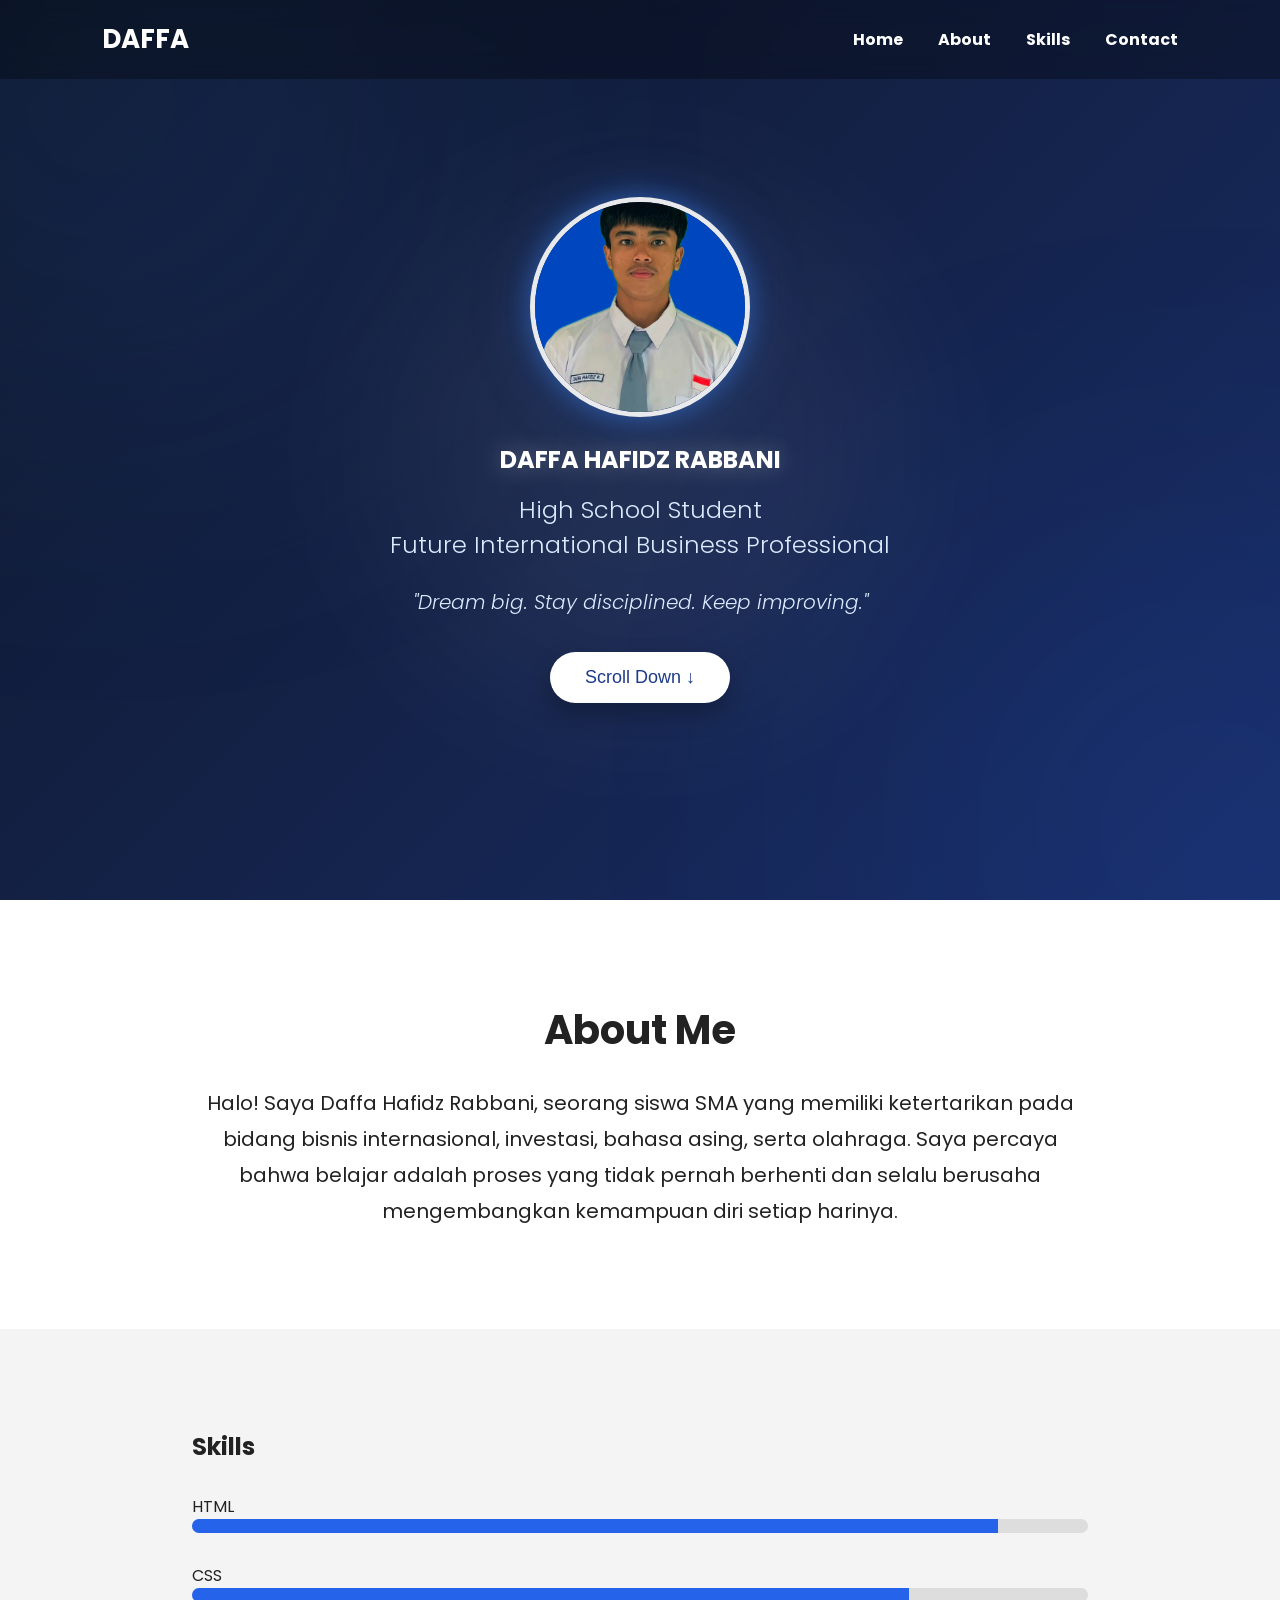
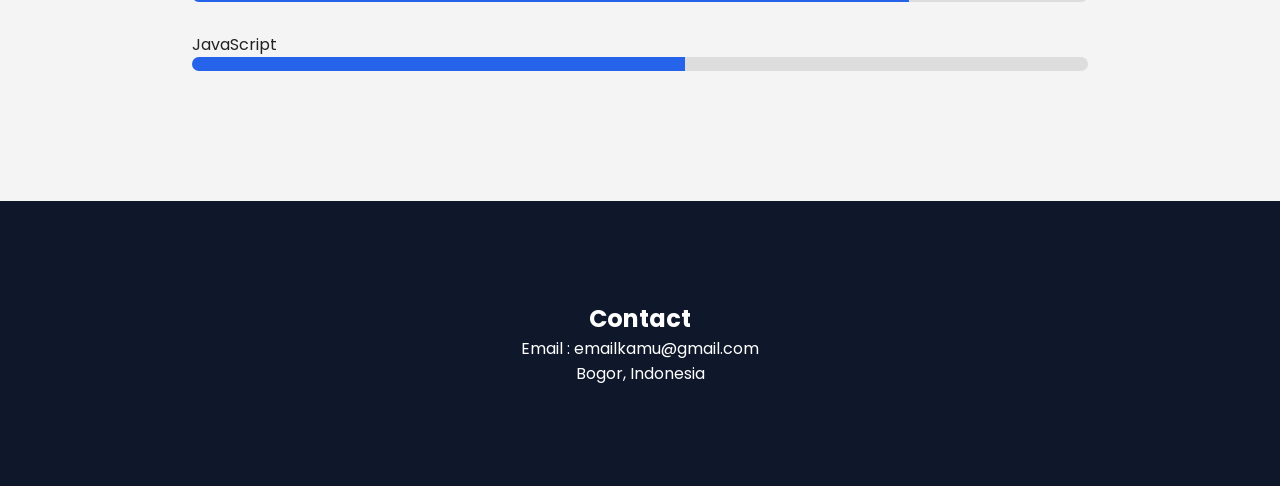
==== index.html @ 5536b77f "Add files via upload" ====
<!DOCTYPE html>
<html lang="id">
<head>
    <meta charset="UTF-8">
    <meta name="viewport" content="width=device-width, initial-scale=1.0">

    <title>Daffa Hafidz Rabbani</title>
<link rel="preconnect" href="https://fonts.googleapis.com">
<link rel="preconnect" href="https://fonts.gstatic.com" crossorigin>
<link href="https://fonts.googleapis.com/css2?family=Poppins:wght@300;400;600;700&display=swap" rel="stylesheet">
    <link rel="stylesheet" href="style.css">
</head>

<body>
<nav>

    <h3>DAFFA</h3>

    <ul>

        <li><a href="#">Home</a></li>

        <li><a href="#about">About</a></li>

        <li><a href="#skills">Skills</a></li>

        <li><a href="#contact">Contact</a></li>

    </ul>

</nav>
<section class="hero">

    <img src="assets/profile.jpg" alt="Foto Daffa" class="profile">

    <h1>DAFFA HAFIDZ RABBANI</h1>

    <h2>High School Student <br>
Future International Business Professional
    <p>"Dream big. Stay disciplined. Keep improving."</p>

    <button id="scrollBtn">
        Scroll Down ↓
    </button>

</section>

<section id="about">

    <h2>About Me</h2>

    <p>
        Halo! Saya Daffa Hafidz Rabbani, seorang siswa SMA yang memiliki
        ketertarikan pada bidang bisnis internasional, investasi,
        bahasa asing, serta olahraga. Saya percaya bahwa belajar adalah
        proses yang tidak pernah berhenti dan selalu berusaha
        mengembangkan kemampuan diri setiap harinya.
    </p>

</section>
<section id="skills">

<h2>Skills</h2>

<div class="skill">

<p>HTML</p>

<div class="bar">

<div class="fill html"></div>

</div>

</div>

<div class="skill">

<p>CSS</p>

<div class="bar">

<div class="fill css"></div>

</div>

</div>

<div class="skill">

<p>JavaScript</p>

<div class="bar">

<div class="fill js"></div>

</div>

</div>

</section>

<section id="contact">

<h2>Contact</h2>

<p>Email : emailkamu@gmail.com</p>

<p>Bogor, Indonesia</p>

</section>
<script src="script.js"></script>

</body>
</html>
---- style.css ----
*{
    margin:0;
    padding:0;
    box-sizing:border-box;
}

html{
    scroll-behavior:smooth;
}

body{
    font-family:'Poppins', sans-serif;
    background:linear-gradient(135deg,#0f172a,#1e3a8a);
    color:white;
}

.hero{
    height:100vh;
    display:flex;
    justify-content:center;
    align-items:center;
    flex-direction:column;
    text-align:center;
    padding:20px;
}

.profile{
    width:220px;
    height:220px;
    object-fit:cover;
    border-radius:50%;
    border:5px solid rgba(255,255,255,.9);
    margin-bottom:25px;

    box-shadow:
        0 0 25px rgba(59,130,246,.45),
        0 0 60px rgba(59,130,246,.25);

    transition:all .4s ease;
}

.profile:hover{

    transform:scale(1.08) rotate(2deg);

    box-shadow:
        0 0 40px rgba(96,165,250,.8),
        0 0 80px rgba(96,165,250,.45);

}
.profile:hover{

    transform:scale(1.08) rotate(2deg);

    box-shadow:
    0 0 40px rgba(96,165,250,.8),
    0 0 80px rgba(96,165,250,.45);

}
}

h1{
    font-size:55px;
    letter-spacing:3px;
}

.hero h2{
    margin-top:15px;
    font-weight:300;
    color:#dbeafe;
}

.hero p{
    margin-top:25px;
    font-size:20px;
    font-style:italic;
}

button{
    margin-top:35px;
    padding:15px 35px;
    font-size:18px;
    border:none;
    border-radius:50px;
    background:white;
    color:#1e3a8a;
    cursor:pointer;
    transition:.3s;
}

button:hover{
    transform:scale(1.08);
}

#about{
    background:white;
    color:#222;
    padding:100px 15%;
    text-align:center;
}

#about h2{
    font-size:40px;
    margin-bottom:25px;
}

#about p{
    font-size:20px;
    line-height:1.8;
}
/* ===================== */
/* NAVBAR */
/* ===================== */

nav{

position:fixed;

top:0;

left:0;

width:100%;

padding:20px 8%;

display:flex;

justify-content:space-between;

align-items:center;

background:rgba(0,0,0,.3);

backdrop-filter:blur(12px);

z-index:1000;

}

nav h3{

font-size:26px;

}

nav ul{

display:flex;

list-style:none;

gap:35px;

}

nav a{

color:white;

text-decoration:none;

font-weight:bold;

transition:.3s;

}

nav a:hover{

color:#60a5fa;

}
/* ===================== */
/* SKILLS */
/* ===================== */

#skills{

padding:100px 15%;

background:#f4f4f4;

color:#222;

}

.skill{

margin:30px 0;

}

.bar{

width:100%;

height:14px;

background:#ddd;

border-radius:30px;

overflow:hidden;

}

.fill{

height:100%;

background:#2563eb;

}

.html{

width:90%;

}

.css{

width:80%;

}

.js{

width:55%;

}

#contact{

padding:100px 15%;

background:#0f172a;

text-align:center;

}
html{
    scroll-behavior:smooth;
}

.hero h1{
    text-shadow:0 0 25px rgba(255,255,255,.35);
}

.hero{
    position:relative;
}

.hero::before{

content:"";

position:absolute;

width:500px;

height:500px;

background:rgba(255,255,255,.06);

border-radius:50%;

filter:blur(90px);

z-index:-1;

}

button{

box-shadow:0 12px 25px rgba(0,0,0,.25);

}

button:hover{

transform:translateY(-4px);

}

section{

scroll-margin-top:90px;

}
body::before{

content:"";

position:fixed;

top:-150px;

left:-150px;

width:500px;

height:500px;

background:#3b82f6;

border-radius:50%;

filter:blur(180px);

opacity:.18;

animation:float 12s ease-in-out infinite;

pointer-events:none;

z-index:-1;

}

body::after{

content:"";

position:fixed;

bottom:-180px;

right:-180px;

width:500px;

height:500px;

background:#2563eb;

border-radius:50%;

filter:blur(180px);

opacity:.18;

animation:float2 15s ease-in-out infinite;

pointer-events:none;

z-index:-1;

}

@keyframes float{

0%{transform:translate(0,0);}
50%{transform:translate(70px,40px);}
100%{transform:translate(0,0);}

}

@keyframes float2{

0%{transform:translate(0,0);}
50%{transform:translate(-70px,-50px);}
100%{transform:translate(0,0);}

}
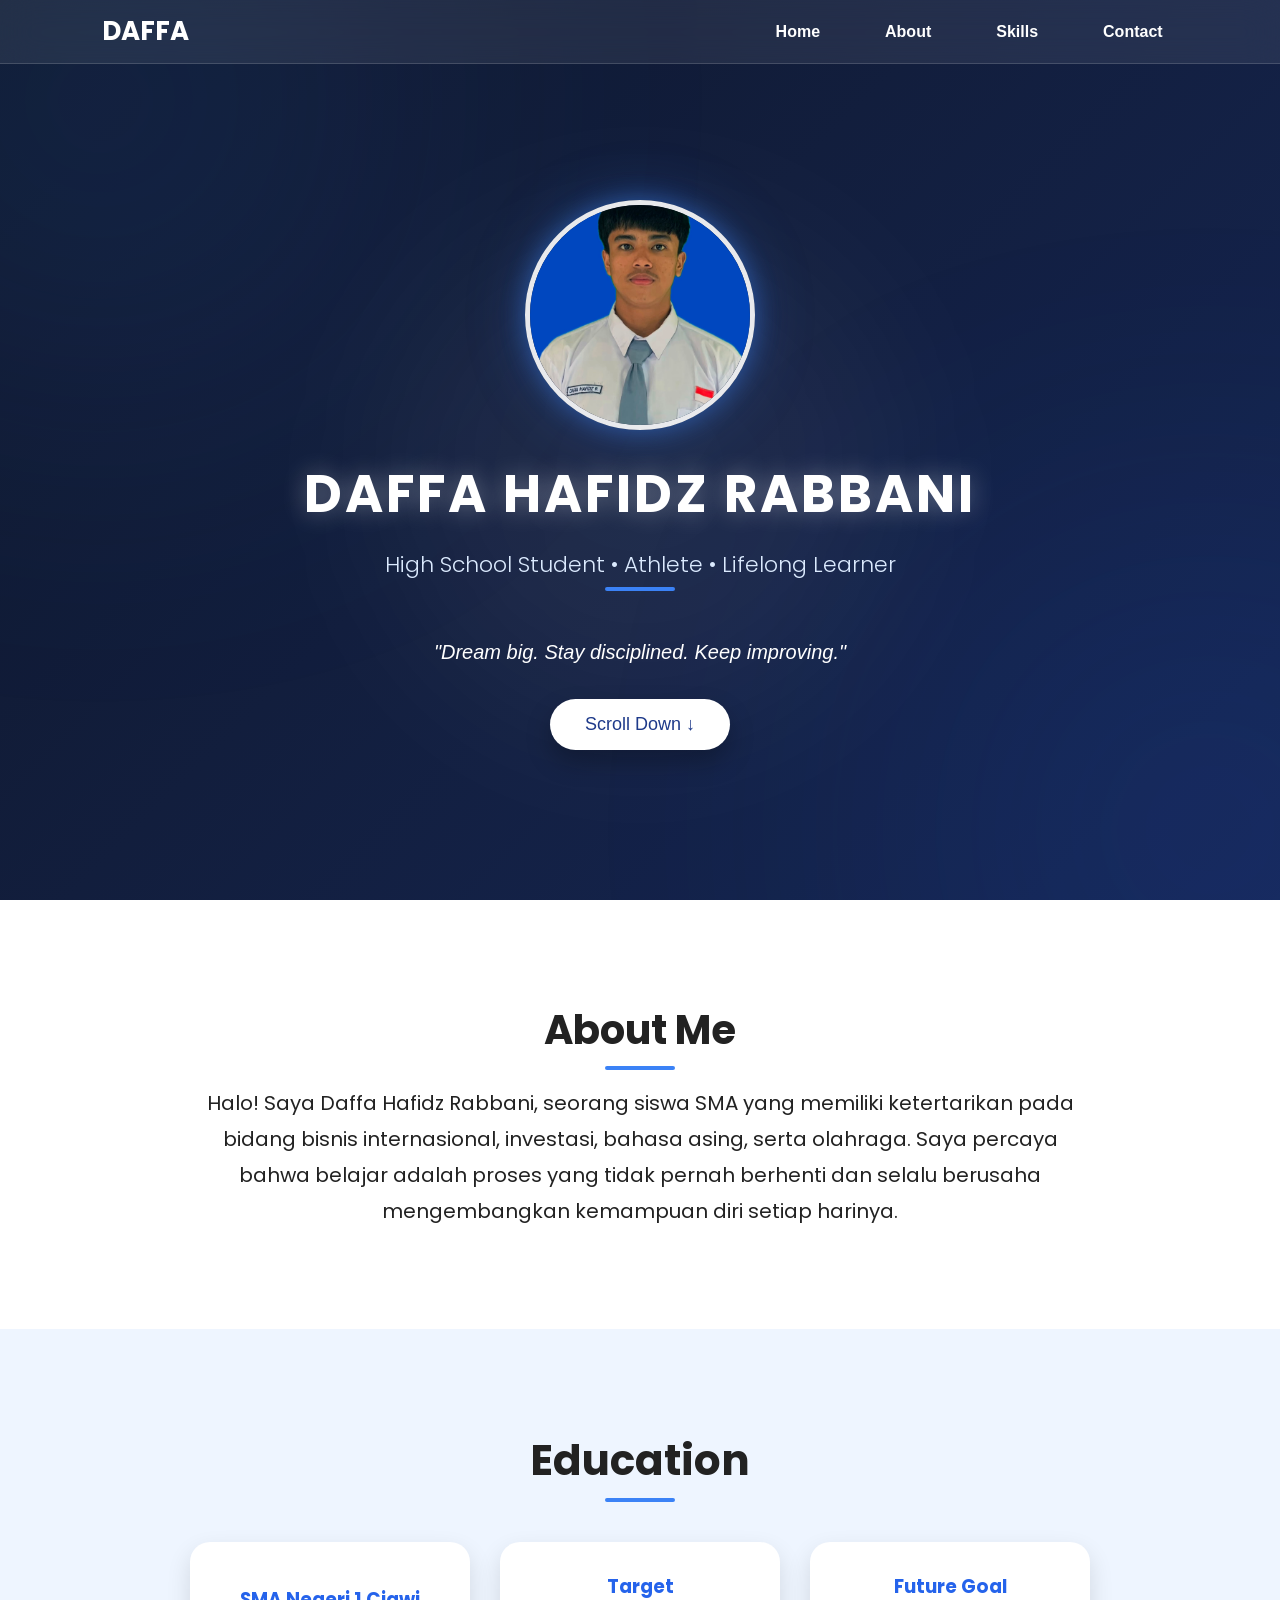
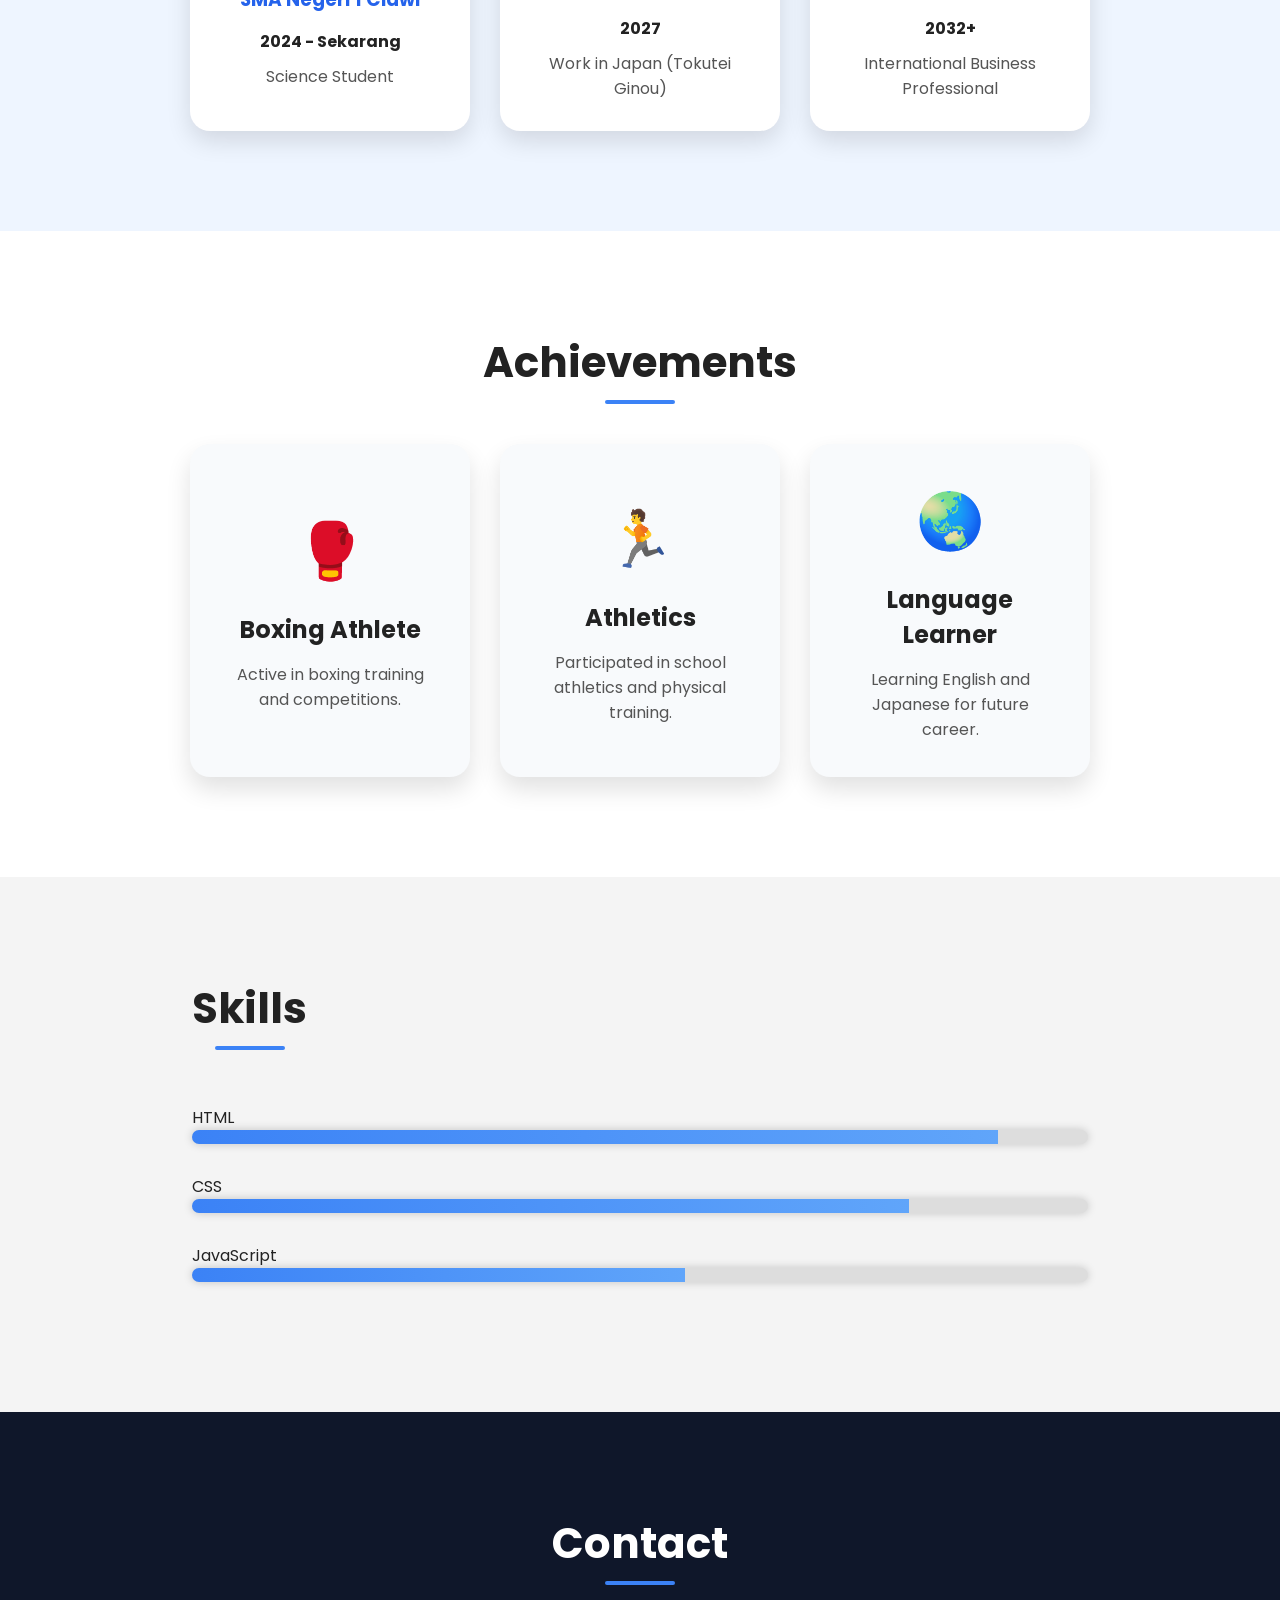
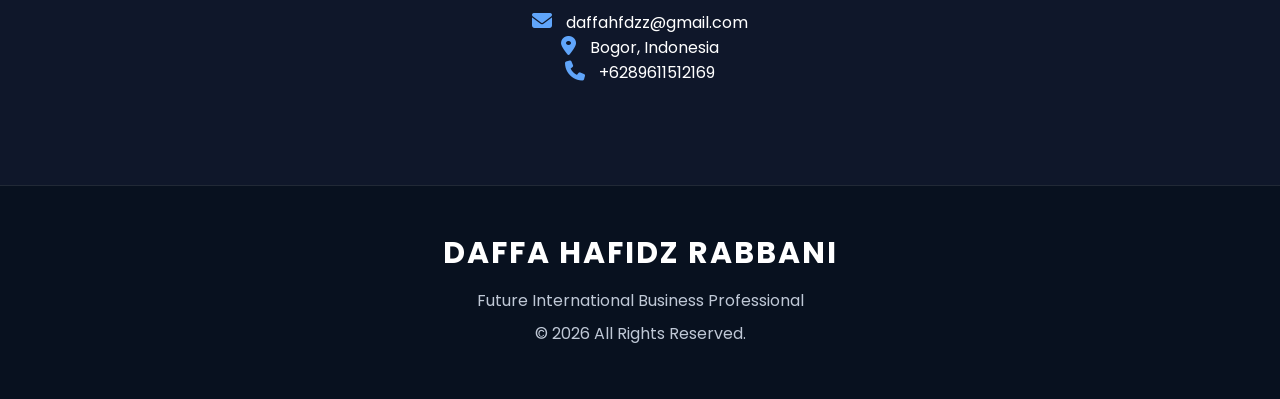
==== commit ac089447: "update portofolio website" ====
--- a/index.html
+++ b/index.html
@@ -9,6 +9,8 @@
 <link rel="preconnect" href="https://fonts.gstatic.com" crossorigin>
 <link href="https://fonts.googleapis.com/css2?family=Poppins:wght@300;400;600;700&display=swap" rel="stylesheet">
     <link rel="stylesheet" href="style.css">
+    <link rel="stylesheet"
+href="https://cdnjs.cloudflare.com/ajax/libs/font-awesome/6.7.2/css/all.min.css">
 </head>
 
 <body>
@@ -35,8 +37,7 @@
 
     <h1>DAFFA HAFIDZ RABBANI</h1>
 
-    <h2>High School Student <br>
-Future International Business Professional
+    <h2 id="typing"></h2>
     <p>"Dream big. Stay disciplined. Keep improving."</p>
 
     <button id="scrollBtn">
@@ -45,7 +46,7 @@
 
 </section>
 
-<section id="about">
+<section id="about" class="hidden">
 
     <h2>About Me</h2>
 
@@ -58,7 +59,61 @@
     </p>
 
 </section>
-<section id="skills">
+<section id="education" class="hidden">
+
+    <h2>Education</h2>
+
+    <div class="timeline">
+
+        <div class="card">
+            <h3>SMA Negeri 1 Ciawi</h3>
+            <p>2024 - Sekarang</p>
+            <span>Science Student</span>
+        </div>
+
+        <div class="card">
+            <h3>Target</h3>
+            <p>2027</p>
+            <span>Work in Japan (Tokutei Ginou)</span>
+        </div>
+
+        <div class="card">
+            <h3>Future Goal</h3>
+            <p>2032+</p>
+            <span>International Business Professional</span>
+        </div>
+
+    </div>
+
+</section>
+<section id="achievement" class="hidden">
+
+    <h2>Achievements</h2>
+
+    <div class="achievement-container">
+
+        <div class="achievement-card">
+            🥊
+            <h3>Boxing Athlete</h3>
+            <p>Active in boxing training and competitions.</p>
+        </div>
+
+        <div class="achievement-card">
+            🏃
+            <h3>Athletics</h3>
+            <p>Participated in school athletics and physical training.</p>
+        </div>
+
+        <div class="achievement-card">
+            🌏
+            <h3>Language Learner</h3>
+            <p>Learning English and Japanese for future career.</p>
+        </div>
+
+    </div>
+
+</section>
+<section id="skills" class="hidden">
 
 <h2>Skills</h2>
 
@@ -100,15 +155,27 @@
 
 </section>
 
-<section id="contact">
+<section id="contact" class="hidden">
 
-<h2>Contact</h2>
+    <h2>Contact</h2>
 
-<p>Email : emailkamu@gmail.com</p>
+    <p><i class="fa-solid fa-envelope"></i> daffahfdzz@gmail.com</p>
 
-<p>Bogor, Indonesia</p>
+    <p><i class="fa-solid fa-location-dot"></i> Bogor, Indonesia</p>
+
+    <p><i class="fa-solid fa-phone"></i> +6289611512169</p>
 
 </section>
+<footer>
+
+    <h3>DAFFA HAFIDZ RABBANI</h3>
+
+    <p>Future International Business Professional</p>
+
+    <p>© 2026 All Rights Reserved.</p>
+
+</footer>
+<button id="topBtn">⬆</button>
 <script src="script.js"></script>
 
 </body>
--- a/style.css
+++ b/style.css
@@ -15,18 +15,19 @@
 }
 
 .hero{
-    height:100vh;
+    min-height:100vh;
     display:flex;
     justify-content:center;
     align-items:center;
     flex-direction:column;
     text-align:center;
     padding:20px;
+    padding-top:70px;
 }
 
 .profile{
-    width:220px;
-    height:220px;
+    width:230px;
+    height:230px;
     object-fit:cover;
     border-radius:50%;
     border:5px solid rgba(255,255,255,.9);
@@ -48,26 +49,28 @@
         0 0 80px rgba(96,165,250,.45);
 
 }
-.profile:hover{
-
-    transform:scale(1.08) rotate(2deg);
-
-    box-shadow:
-    0 0 40px rgba(96,165,250,.8),
-    0 0 80px rgba(96,165,250,.45);
-
-}
-}
-
 h1{
-    font-size:55px;
-    letter-spacing:3px;
+
+font-size:52px;
+
+font-weight:700;
+
+letter-spacing:3px;
+
+margin-bottom:15px;
+
 }
 
 .hero h2{
-    margin-top:15px;
-    font-weight:300;
-    color:#dbeafe;
+
+font-size:22px;
+
+font-weight:300;
+
+color:#dbeafe;
+
+line-height:1.5;
+
 }
 
 .hero p{
@@ -122,7 +125,7 @@
 
 width:100%;
 
-padding:20px 8%;
+padding:12px 8%;
 
 display:flex;
 
@@ -130,12 +133,18 @@
 
 align-items:center;
 
-background:rgba(0,0,0,.3);
-
-backdrop-filter:blur(12px);
+background:rgba(255,255,255,.08);
+
+backdrop-filter:blur(18px);
+
+-webkit-backdrop-filter:blur(18px);
+
+border-bottom:1px solid rgba(255,255,255,.15);
 
 z-index:1000;
 
+transition:.35s;
+
 }
 
 nav h3{
@@ -160,7 +169,11 @@
 
 text-decoration:none;
 
-font-weight:bold;
+font-weight:600;
+
+padding:8px 15px;
+
+border-radius:30px;
 
 transition:.3s;
 
@@ -168,7 +181,9 @@
 
 nav a:hover{
 
-color:#60a5fa;
+background:rgba(255,255,255,.12);
+
+color:white;
 
 }
 /* ===================== */
@@ -206,11 +221,10 @@
 }
 
 .fill{
-
-height:100%;
-
-background:#2563eb;
-
+    height:100%;
+    background:linear-gradient(90deg,#3b82f6,#60a5fa);
+    width:0;
+    transition:width 2s ease;
 }
 
 .html{
@@ -280,7 +294,9 @@
 
 button:hover{
 
-transform:translateY(-4px);
+transform:translateY(-5px) scale(1.05);
+
+box-shadow:0 15px 35px rgba(37,99,235,.35);
 
 }
 
@@ -363,4 +379,281 @@
 50%{transform:translate(-70px,-50px);}
 100%{transform:translate(0,0);}
 
+}
+.skill{
+    transition:transform .3s ease;
+}
+
+.skill:hover{
+    transform:translateX(10px);
+}
+
+.bar{
+    box-shadow:0 0 10px rgba(0,0,0,.2);
+}
+/* ===== EDUCATION ===== */
+
+#education{
+
+    padding:100px 10%;
+    background:#eef5ff;
+    color:#222;
+    text-align:center;
+
+}
+
+#education h2{
+
+    font-size:42px;
+    margin-bottom:50px;
+
+}
+
+.timeline{
+
+    display:flex;
+    justify-content:center;
+    gap:30px;
+    flex-wrap:wrap;
+
+}
+
+.card{
+
+    width:280px;
+    background:white;
+    padding:30px;
+    border-radius:20px;
+    box-shadow:0 10px 25px rgba(0,0,0,.12);
+    transition:.35s;
+    display:flex;
+
+flex-direction:column;
+
+justify-content:center;
+
+}
+
+.card:hover{
+
+transform:translateY(-12px) scale(1.03);
+
+box-shadow:0 20px 45px rgba(37,99,235,.25);
+
+}
+
+.card h3{
+
+    color:#2563eb;
+    margin-bottom:15px;
+
+}
+
+.card p{
+
+    font-weight:bold;
+    margin-bottom:10px;
+
+}
+
+.card span{
+
+    color:#555;
+
+}
+/* ===== ACHIEVEMENTS ===== */
+
+#achievement{
+
+    padding:100px 10%;
+    background:#ffffff;
+    color:#222;
+    text-align:center;
+
+}
+
+#achievement h2{
+
+    font-size:42px;
+    margin-bottom:50px;
+
+}
+
+.achievement-container{
+
+    display:flex;
+    justify-content:center;
+    gap:30px;
+    flex-wrap:wrap;
+
+}
+
+.achievement-card{
+
+    width:280px;
+    padding:35px;
+    border-radius:20px;
+    background:#f8fafc;
+    box-shadow:0 12px 25px rgba(0,0,0,.12);
+
+    font-size:55px;
+
+    transition:.35s;
+    display:flex;
+
+flex-direction:column;
+
+justify-content:center;
+
+}
+
+.achievement-card:hover{
+
+transform:translateY(-12px) scale(1.03);
+
+box-shadow:0 20px 45px rgba(37,99,235,.25);
+
+}
+
+.achievement-card h3{
+
+    font-size:24px;
+    margin:20px 0 15px;
+
+}
+
+.achievement-card p{
+
+    font-size:16px;
+    color:#555;
+
+}
+/* ===== FOOTER ===== */
+
+footer{
+
+    padding:45px;
+
+    background:#08111f;
+
+    text-align:center;
+    border-top:1px solid rgba(255,255,255,.1);
+
+}
+
+footer h3{
+
+    font-size:30px;
+
+    margin-bottom:12px;
+    letter-spacing:2px;
+
+}
+
+footer p{
+
+    color:#bfc8d6;
+
+    margin:8px 0;
+
+}
+#topBtn{
+
+position:fixed;
+
+right:30px;
+
+bottom:30px;
+
+width:55px;
+
+height:55px;
+
+border-radius:50%;
+
+font-size:22px;
+
+background:#2563eb;
+
+color:white;
+
+border:none;
+
+cursor:pointer;
+
+display:none;
+
+box-shadow:0 10px 20px rgba(0,0,0,.25);
+
+transition:.3s;
+
+}
+
+#topBtn:hover{
+
+transform:scale(1.1);
+
+}
+/* ===================== */
+/* Reveal Animation */
+/* ===================== */
+
+.hidden{
+
+opacity:0;
+
+transform:translateY(60px);
+
+transition:all .8s ease;
+
+}
+
+.show{
+
+opacity:1;
+
+transform:translateY(0);
+
+}
+section h2{
+
+font-size:42px;
+
+margin-bottom:35px;
+
+position:relative;
+
+display:inline-block;
+
+}
+
+section h2::after{
+
+content:"";
+
+position:absolute;
+
+left:50%;
+
+transform:translateX(-50%);
+
+bottom:-10px;
+
+width:70px;
+
+height:4px;
+
+border-radius:20px;
+
+background:#3b82f6;
+
+}
+#contact i{
+
+    color:#60a5fa;
+
+    margin-right:10px;
+
+    font-size:20px;
+
 }
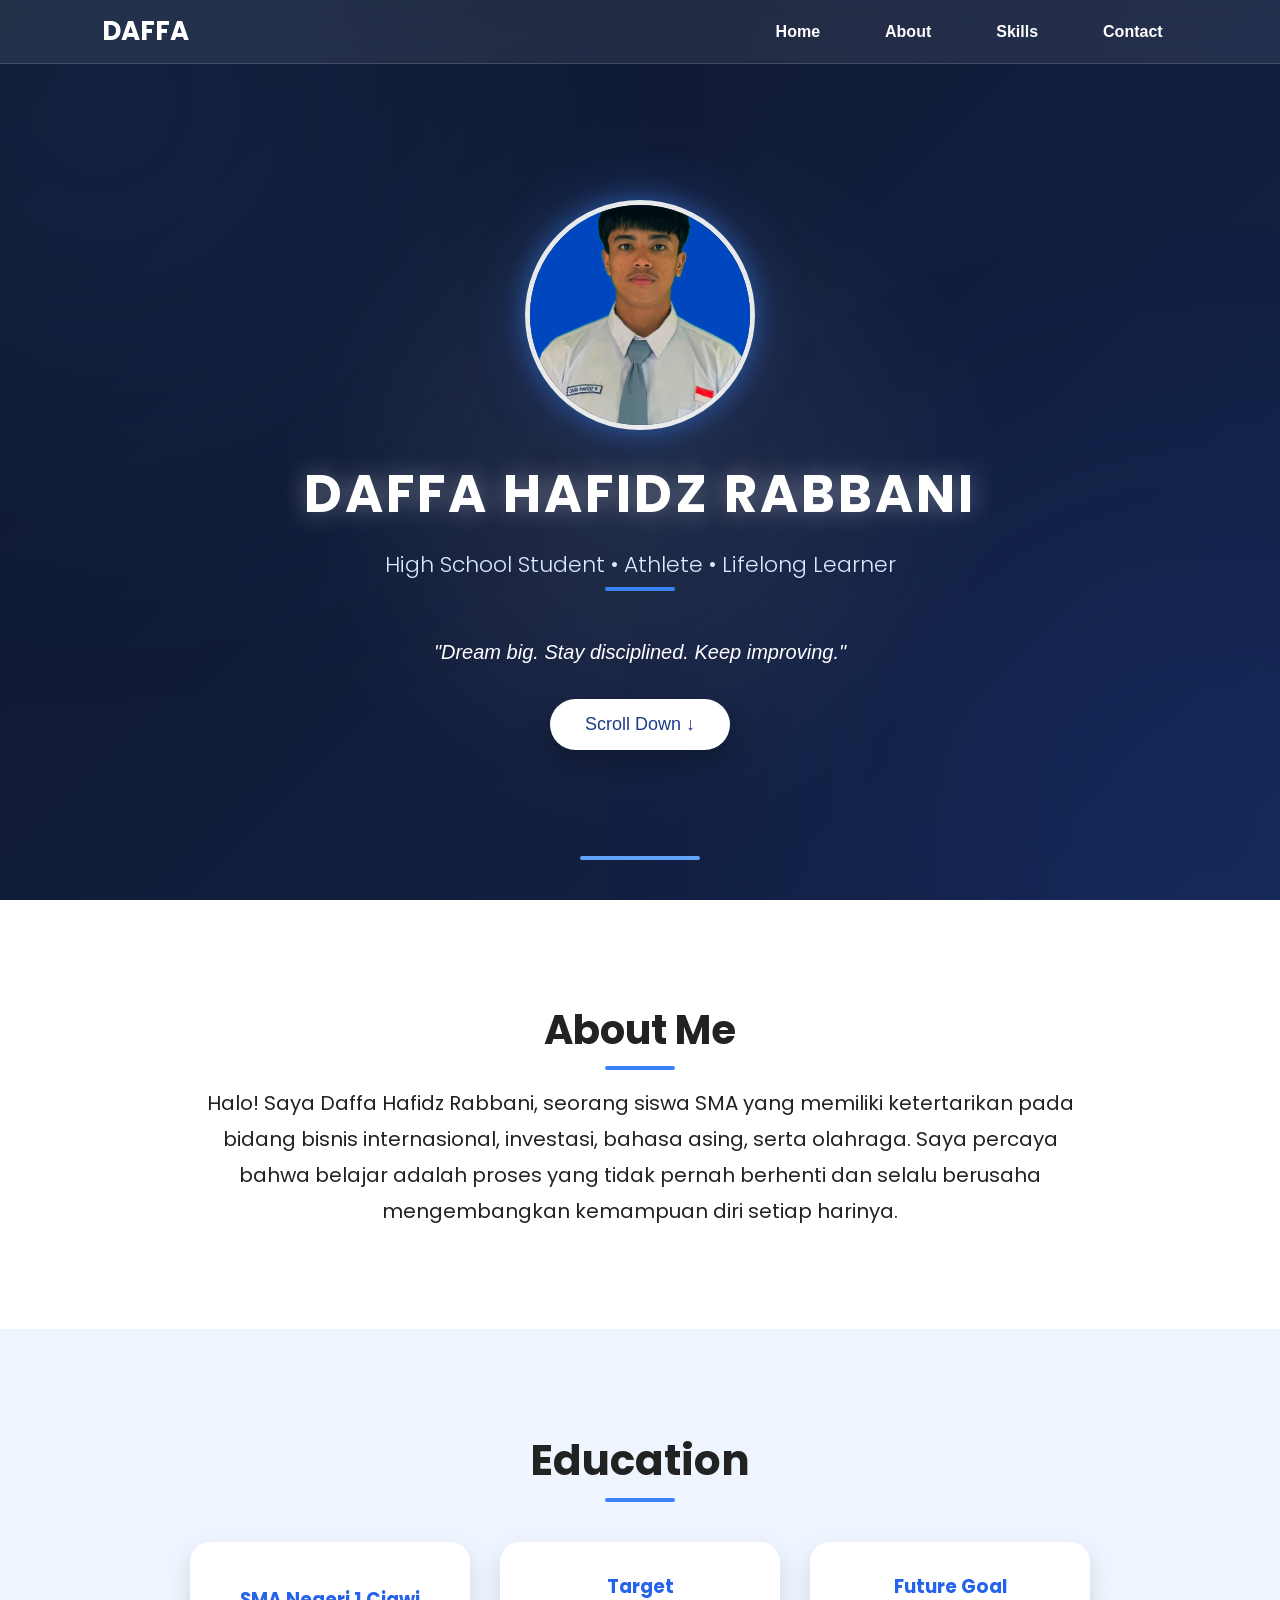
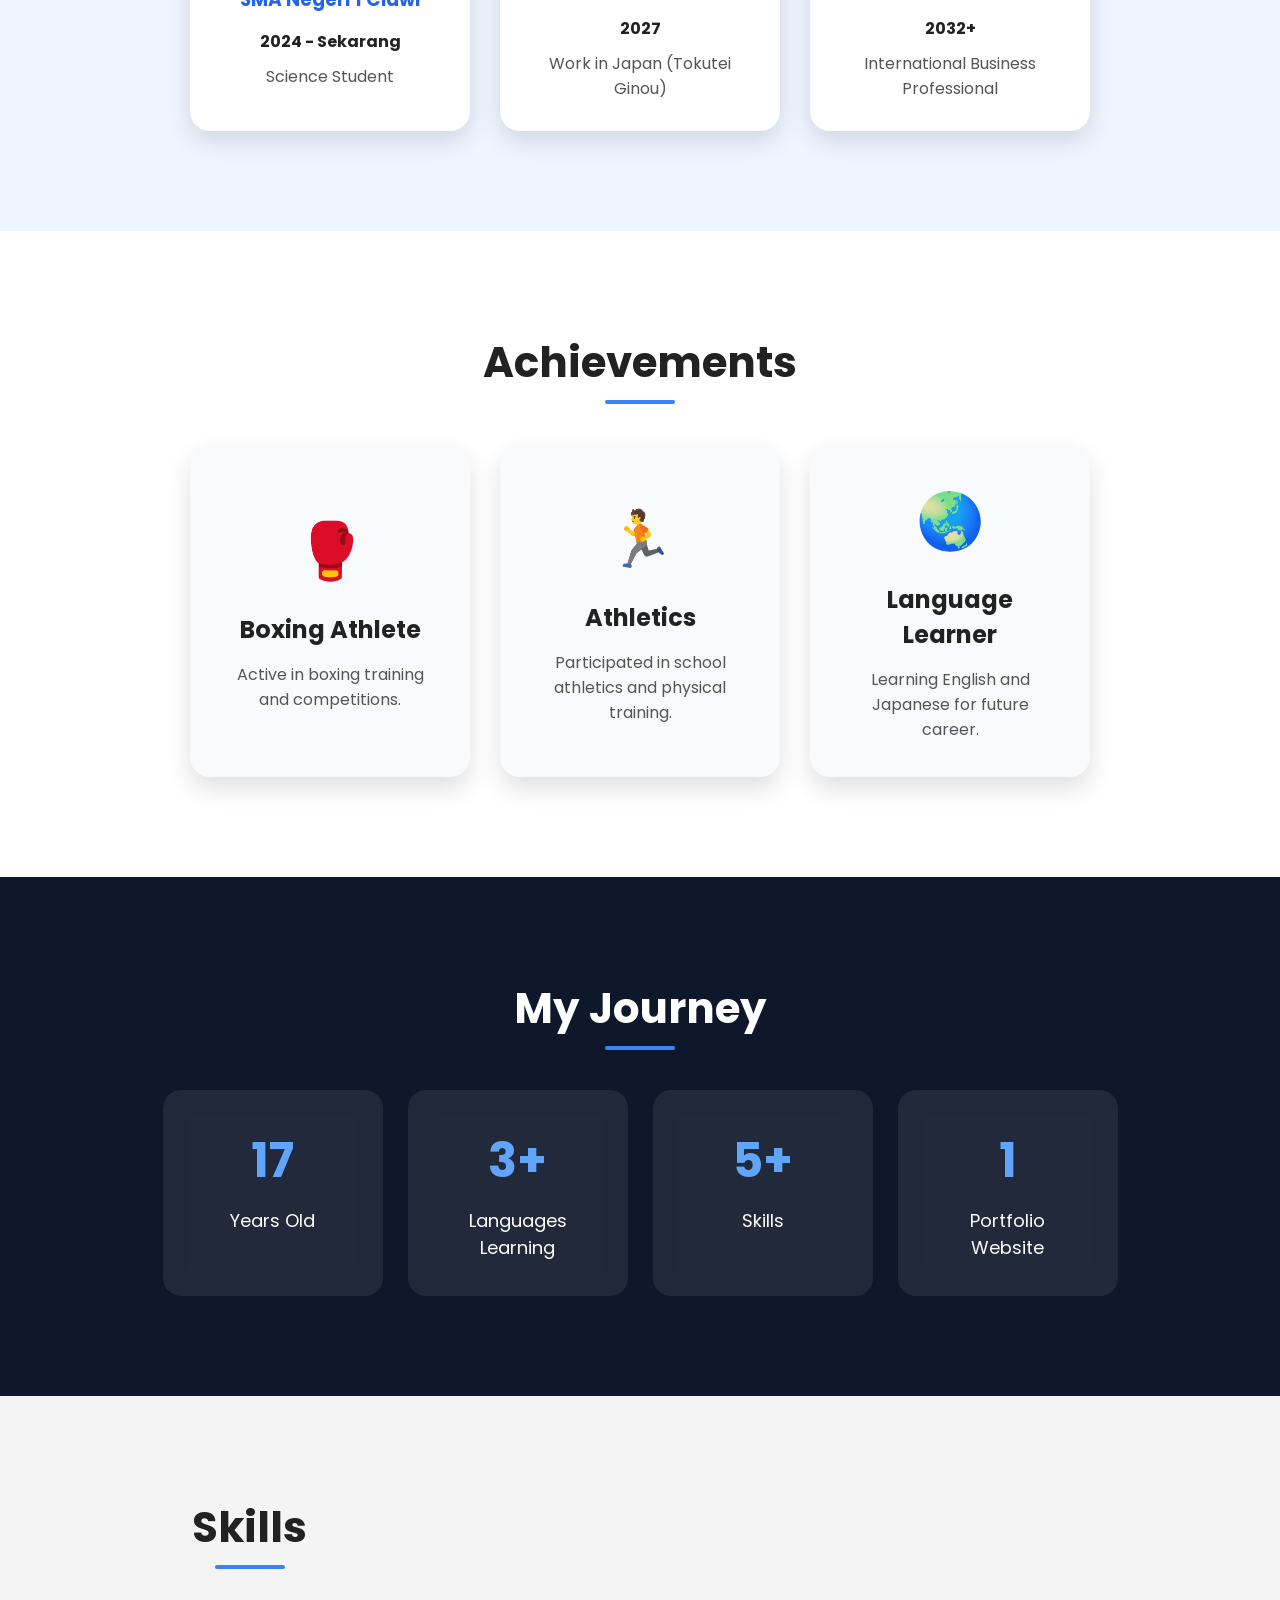
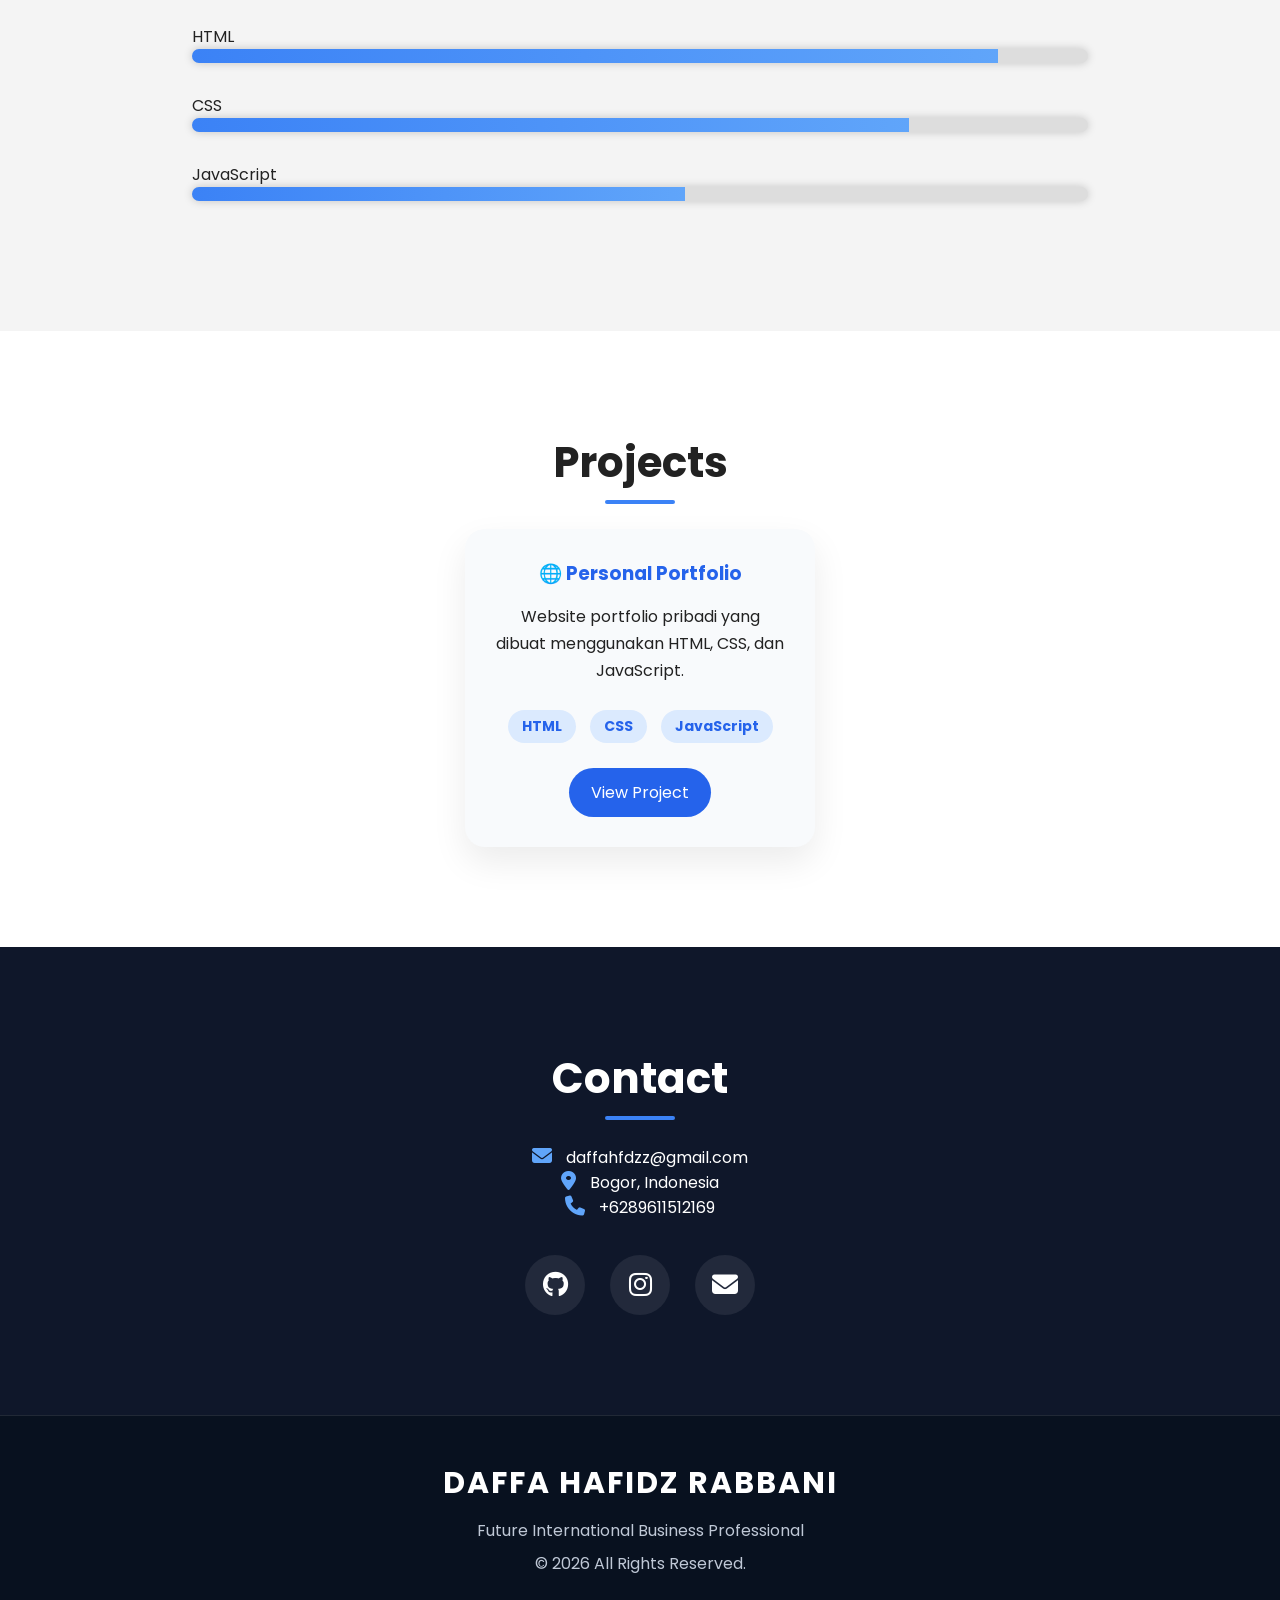
==== commit 385584eb: "update file project baru" ====
--- a/index.html
+++ b/index.html
@@ -113,6 +113,35 @@
     </div>
 
 </section>
+<section id="stats" class="hidden">
+
+    <h2>My Journey</h2>
+
+    <div class="stats-container">
+
+        <div class="stat-card">
+    <h3 class="counter" data-target="17" data-plus="false">0</h3>
+    <p>Years Old</p>
+</div>
+
+<div class="stat-card">
+    <h3 class="counter" data-target="3" data-plus="true">0</h3>
+    <p>Languages Learning</p>
+</div>
+
+<div class="stat-card">
+    <h3 class="counter" data-target="5" data-plus="true">0</h3>
+    <p>Skills</p>
+</div>
+
+<div class="stat-card">
+    <h3 class="counter" data-target="1" data-plus="false">0</h3>
+    <p>Portfolio Website</p>
+</div>
+
+    </div>
+
+</section>
 <section id="skills" class="hidden">
 
 <h2>Skills</h2>
@@ -154,6 +183,37 @@
 </div>
 
 </section>
+<section id="projects" class="hidden">
+
+    <h2>Projects</h2>
+
+    <div class="project-container">
+
+        <div class="project-card">
+
+            <h3>🌐 Personal Portfolio</h3>
+
+            <p>
+                Website portfolio pribadi yang dibuat menggunakan
+                HTML, CSS, dan JavaScript.
+            </p>
+            <div class="project-tags">
+
+    <span>HTML</span>
+
+    <span>CSS</span>
+
+    <span>JavaScript</span>
+
+</div>
+
+            <a href="#">View Project</a>
+
+        </div>
+
+    </div>
+
+</section>
 
 <section id="contact" class="hidden">
 
@@ -164,7 +224,21 @@
     <p><i class="fa-solid fa-location-dot"></i> Bogor, Indonesia</p>
 
     <p><i class="fa-solid fa-phone"></i> +6289611512169</p>
-
+<div class="social">
+
+    <a href="https://github.com/USERNAME" target="_blank">
+        <i class="fa-brands fa-github"></i>
+    </a>
+
+    <a href="https://www.instagram.com/daffahfdzz_?igsh=aW9xbmRmMTRzNWg3" target="_blank">
+        <i class="fa-brands fa-instagram"></i>
+    </a>
+
+    <a href="mailto:EMAILKAMU">
+        <i class="fa-solid fa-envelope"></i>
+    </a>
+
+</div>
 </section>
 <footer>
 
--- a/style.css
+++ b/style.css
@@ -44,9 +44,11 @@
 
     transform:scale(1.08) rotate(2deg);
 
+    filter:brightness(1.08);
+
     box-shadow:
-        0 0 40px rgba(96,165,250,.8),
-        0 0 80px rgba(96,165,250,.45);
+    0 0 45px rgba(96,165,250,.85),
+    0 0 100px rgba(96,165,250,.45);
 
 }
 h1{
@@ -165,58 +167,68 @@
 
 nav a{
 
-color:white;
-
-text-decoration:none;
-
-font-weight:600;
-
-padding:8px 15px;
+    color:white;
+
+    text-decoration:none;
+
+    font-weight:600;
+
+    padding:8px 15px;
+
+    border-radius:30px;
+
+    display:inline-block;
+
+    transition:.3s;
+
+}
+
+nav a:hover{
+
+    background:rgba(255,255,255,.12);
+
+    color:#60a5fa;
+
+    transform:translateY(-2px);
+
+}
+/* ===================== */
+/* SKILLS */
+/* ===================== */
+
+#skills{
+
+padding:100px 15%;
+
+background:#f4f4f4;
+
+color:#222;
+
+}
+
+.skill{
+
+margin:30px 0;
+
+}
+
+.bar{
+
+width:100%;
+
+height:14px;
+
+background:#ddd;
 
 border-radius:30px;
 
-transition:.3s;
-
-}
-
-nav a:hover{
-
-background:rgba(255,255,255,.12);
-
-color:white;
-
-}
-/* ===================== */
-/* SKILLS */
-/* ===================== */
-
-#skills{
-
-padding:100px 15%;
-
-background:#f4f4f4;
-
-color:#222;
-
-}
-
-.skill{
-
-margin:30px 0;
-
-}
-
-.bar{
-
-width:100%;
-
-height:14px;
-
-background:#ddd;
-
-border-radius:30px;
-
 overflow:hidden;
+transition:.35s;
+
+}
+.skill:hover .bar{
+
+    transform:scaleY(1.2);
 
 }
 
@@ -260,6 +272,8 @@
 
 .hero h1{
     text-shadow:0 0 25px rgba(255,255,255,.35);
+    transition:.35s;
+cursor:default;
 }
 
 .hero{
@@ -583,6 +597,9 @@
 
 display:none;
 
+justify-content:center;
+align-items:center;
+
 box-shadow:0 10px 20px rgba(0,0,0,.25);
 
 transition:.3s;
@@ -648,7 +665,7 @@
 background:#3b82f6;
 
 }
-#contact i{
+#contact p i{
 
     color:#60a5fa;
 
@@ -656,4 +673,452 @@
 
     font-size:20px;
 
+}
+/* ===================== */
+/* STATISTICS */
+/* ===================== */
+
+#stats{
+
+padding:100px 10%;
+
+background:#0f172a;
+
+text-align:center;
+
+}
+
+#stats h2{
+
+font-size:42px;
+
+margin-bottom:50px;
+
+}
+
+.stats-container{
+
+display:flex;
+
+justify-content:center;
+
+gap:25px;
+
+flex-wrap:wrap;
+
+}
+
+.stat-card{
+
+width:220px;
+
+padding:35px;
+
+background:rgba(255,255,255,.08);
+
+backdrop-filter:blur(12px);
+
+border-radius:18px;
+cursor:pointer;
+
+transition:.35s;
+
+}
+
+.stat-card:hover{
+
+transform:translateY(-12px) scale(1.05);
+
+box-shadow:0 20px 45px rgba(37,99,235,.25);
+
+}
+
+.stat-card h3{
+
+font-size:48px;
+
+color:#60a5fa;
+
+margin-bottom:10px;
+transition:.35s;
+
+}
+
+.stat-card p{
+
+font-size:18px;
+
+}
+/* ===================== */
+/* SOCIAL */
+/* ===================== */
+
+.social{
+
+margin-top:35px;
+
+display:flex;
+
+justify-content:center;
+
+gap:25px;
+
+}
+
+.social a{
+
+width:60px;
+height:60px;
+
+display:grid;
+place-items:center;
+
+border-radius:50%;
+
+background:rgba(255,255,255,.08);
+
+color:white;
+
+font-size:26px;
+
+text-decoration:none;
+
+transition:.35s;
+
+padding:0;
+
+}
+
+.social a:hover{
+
+transform:translateY(-8px) scale(1.1);
+
+background:#2563eb;
+
+box-shadow:0 15px 35px rgba(37,99,235,.35);
+
+}
+.hero::after{
+
+content:"";
+
+position:absolute;
+
+bottom:40px;
+
+width:120px;
+
+height:4px;
+
+background:#60a5fa;
+
+border-radius:20px;
+
+animation:pulse 2s infinite;
+
+}
+@keyframes pulse{
+
+0%{
+
+opacity:.4;
+
+transform:scaleX(.8);
+
+}
+
+50%{
+
+opacity:1;
+
+transform:scaleX(1);
+
+}
+
+100%{
+
+opacity:.4;
+
+transform:scaleX(.8);
+
+}
+
+}
+/* ===================== */
+/* PROJECTS */
+/* ===================== */
+
+#projects{
+
+    padding:100px 15%;
+
+    background:white;
+
+    color:#222;
+
+    text-align:center;
+
+}
+
+.project-container{
+
+    display:flex;
+
+    justify-content:center;
+
+    flex-wrap:wrap;
+
+    gap:30px;
+
+}
+
+.project-card{
+
+    width:350px;
+
+    background:#f8fafc;
+
+    padding:30px;
+
+    border-radius:20px;
+
+    box-shadow:0 15px 35px rgba(0,0,0,.08);
+
+    transition:.35s;
+    cursor:pointer;
+
+
+}
+
+.project-card:hover{
+
+    transform:translateY(-12px) scale(1.03);
+
+    box-shadow:0 25px 50px rgba(37,99,235,.25);
+
+}
+
+.project-card h3{
+
+    color:#2563eb;
+
+    margin-bottom:15px;
+
+}
+
+.project-card p{
+
+    line-height:1.7;
+
+    margin-bottom:20px;
+
+}
+
+.project-card a{
+
+    display:inline-block;
+
+    padding:12px 22px;
+
+    background:#2563eb;
+
+    color:white;
+
+    text-decoration:none;
+
+    border-radius:30px;
+
+    transition:.3s;
+
+}
+
+.project-card a:hover{
+
+    background:#1d4ed8;
+
+    transform:scale(1.05);
+
+}
+.project-tags{
+
+    margin-bottom:20px;
+
+}
+
+.project-tags span{
+
+    display:inline-block;
+
+    background:#dbeafe;
+
+    color:#2563eb;
+
+    padding:6px 14px;
+
+    border-radius:20px;
+
+    margin:5px;
+
+    font-size:14px;
+
+    font-weight:bold;
+
+}
+.project-tags span:hover{
+
+    background:#2563eb;
+
+    color:white;
+
+    transform:translateY(-3px);
+
+    transition:.3s;
+
+}
+/* ===================== */
+/* SCROLL ANIMATION */
+/* ===================== */
+
+.hidden{
+
+    opacity:0;
+
+    transform:translateY(60px);
+
+    transition:all .8s ease;
+
+}
+
+.show{
+
+    opacity:1;
+
+    transform:translateY(0);
+
+}
+.hero h1:hover{
+
+    color:#93c5fd;
+
+    letter-spacing:5px;
+
+}
+.stat-card:hover h3{
+
+    transform:scale(1.12);
+
+    color:#93c5fd;
+
+}
+/* ===================== */
+/* RESPONSIVE */
+/* ===================== */
+
+@media (max-width:768px){
+
+    nav{
+
+        padding:15px 6%;
+        flex-direction:column;
+        gap:15px;
+
+    }
+
+    nav h3{
+
+        font-size:22px;
+
+    }
+
+    nav ul{
+
+        gap:12px;
+        flex-wrap:wrap;
+        justify-content:center;
+
+    }
+
+    nav a{
+
+        font-size:14px;
+        padding:8px 14px;
+
+    }
+
+    .hero{
+
+        padding:30px 20px;
+        padding-top:110px;
+        min-height:100vh;
+
+    }
+
+    .profile{
+
+        width:170px;
+        height:170px;
+
+    }
+
+    .hero h1{
+
+        font-size:34px;
+
+    }
+
+    .hero h2{
+
+        font-size:20px;
+
+    }
+
+    .hero p{
+
+        font-size:17px;
+
+    }
+
+    #about,
+    #education,
+    #achievement,
+    #stats,
+    #skills,
+    #projects,
+    #contact{
+
+        padding:70px 8%;
+
+    }
+
+    .achievement-container,
+    .stats-container,
+    .project-container{
+
+        flex-direction:column;
+        align-items:center;
+
+    }
+
+    .achievement-card,
+    .stat-card,
+    .project-card{
+
+        width:100%;
+        max-width:350px;
+
+    }
+
+    .social{
+
+        justify-content:center;
+        flex-wrap:wrap;
+
+    }
+
+    footer{
+
+        padding:30px 20px;
+
+    }
+
 }
